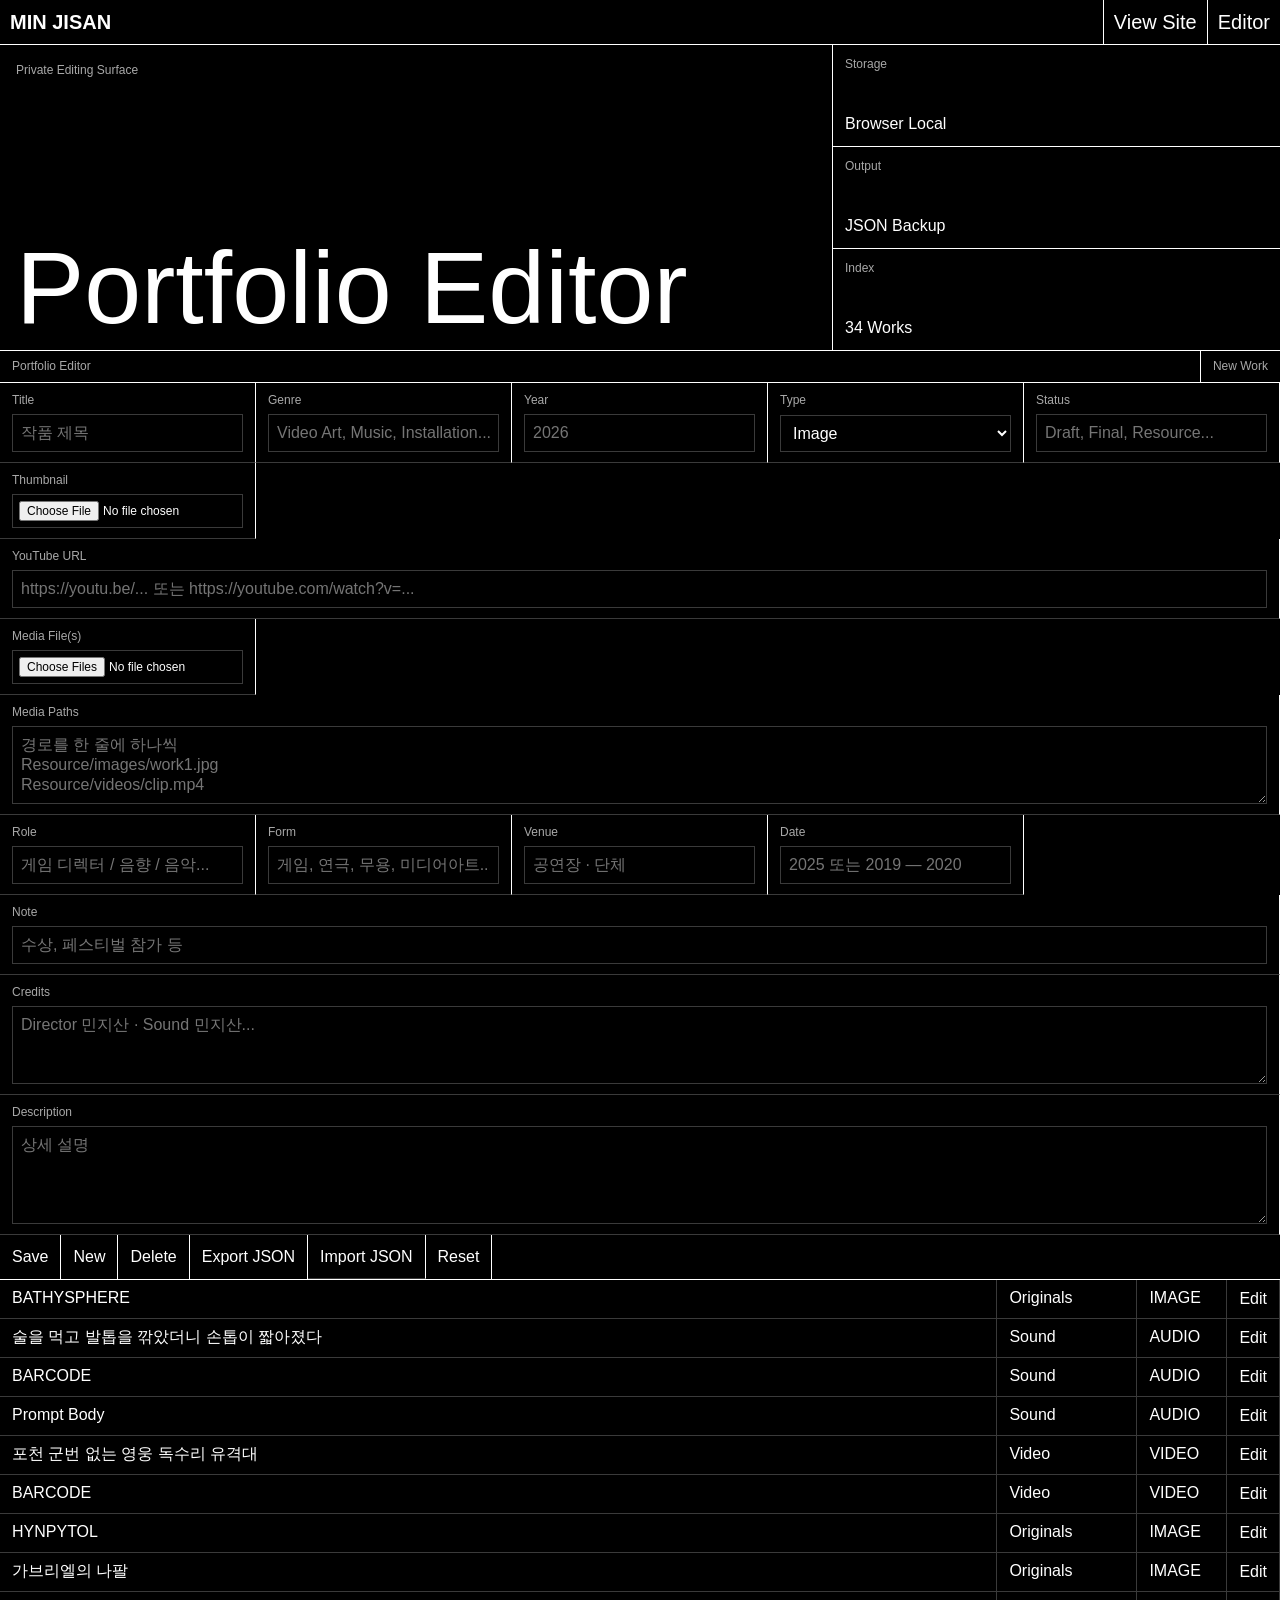
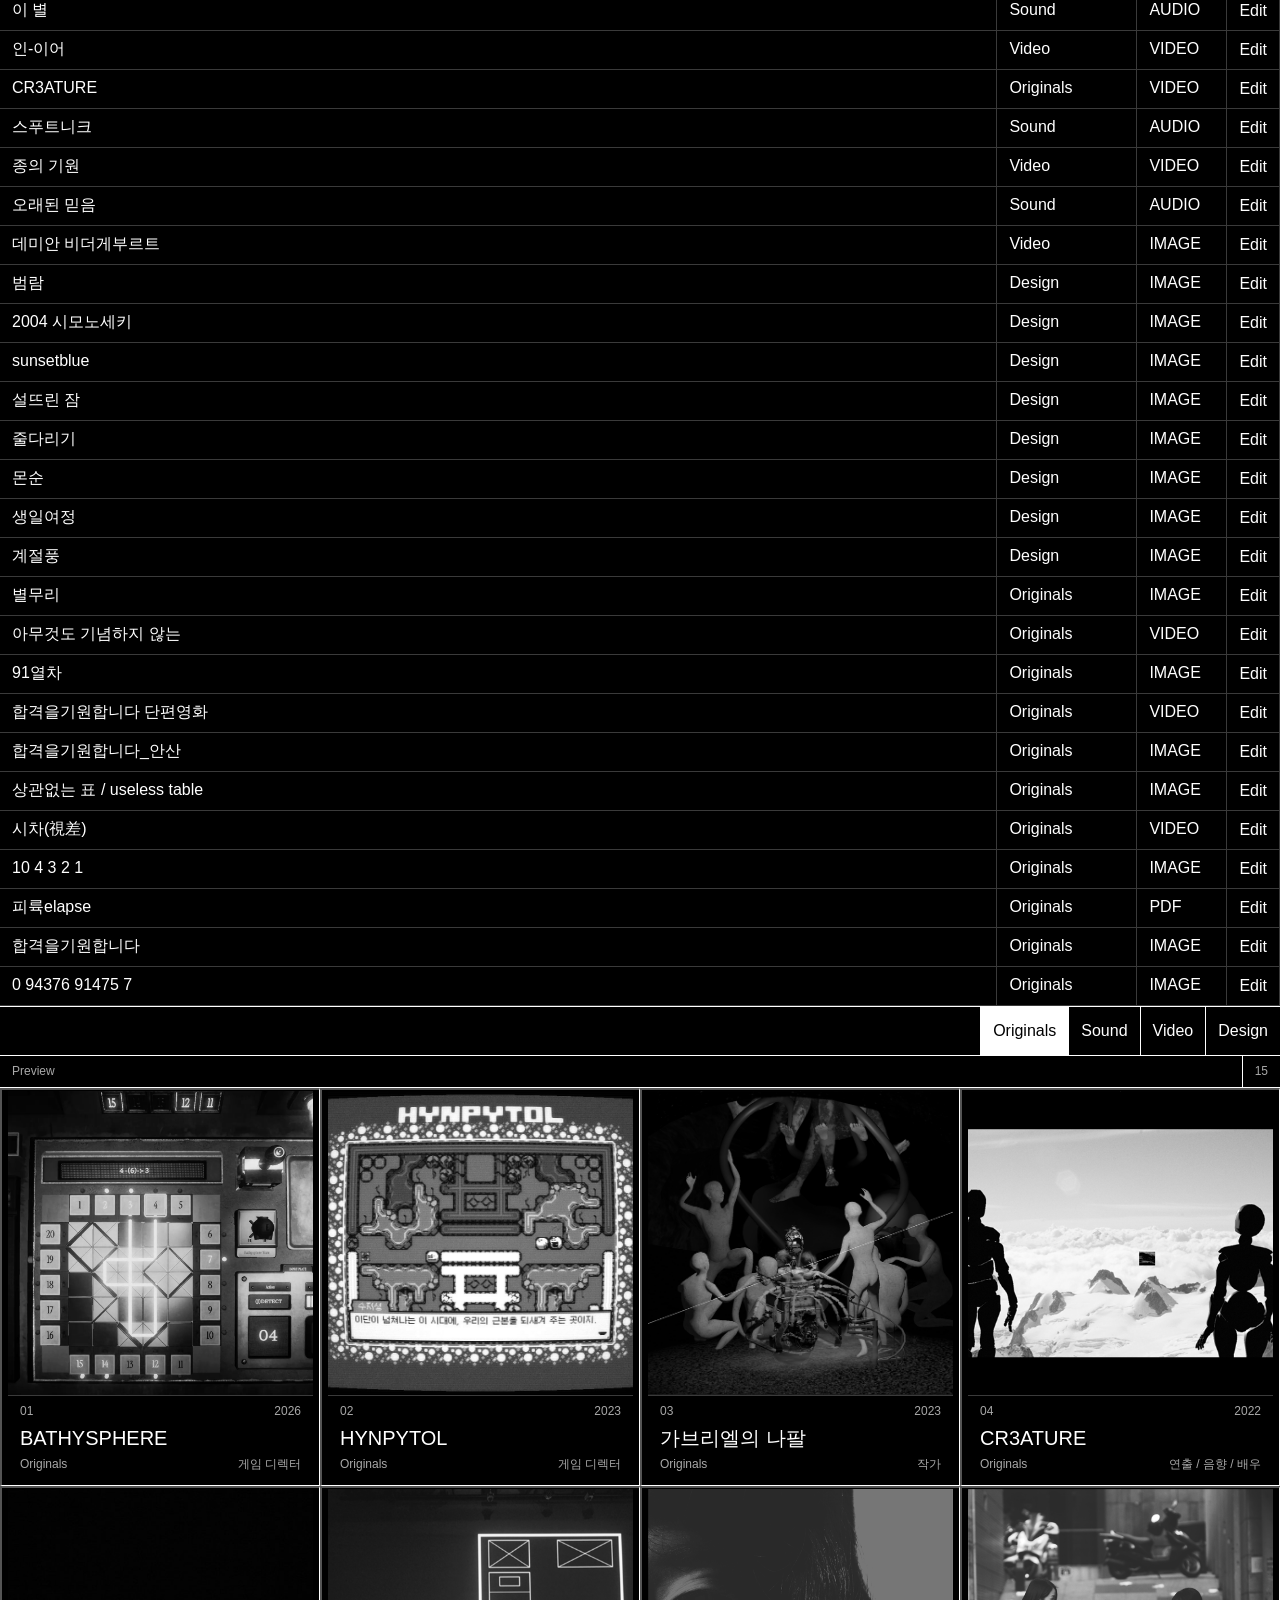
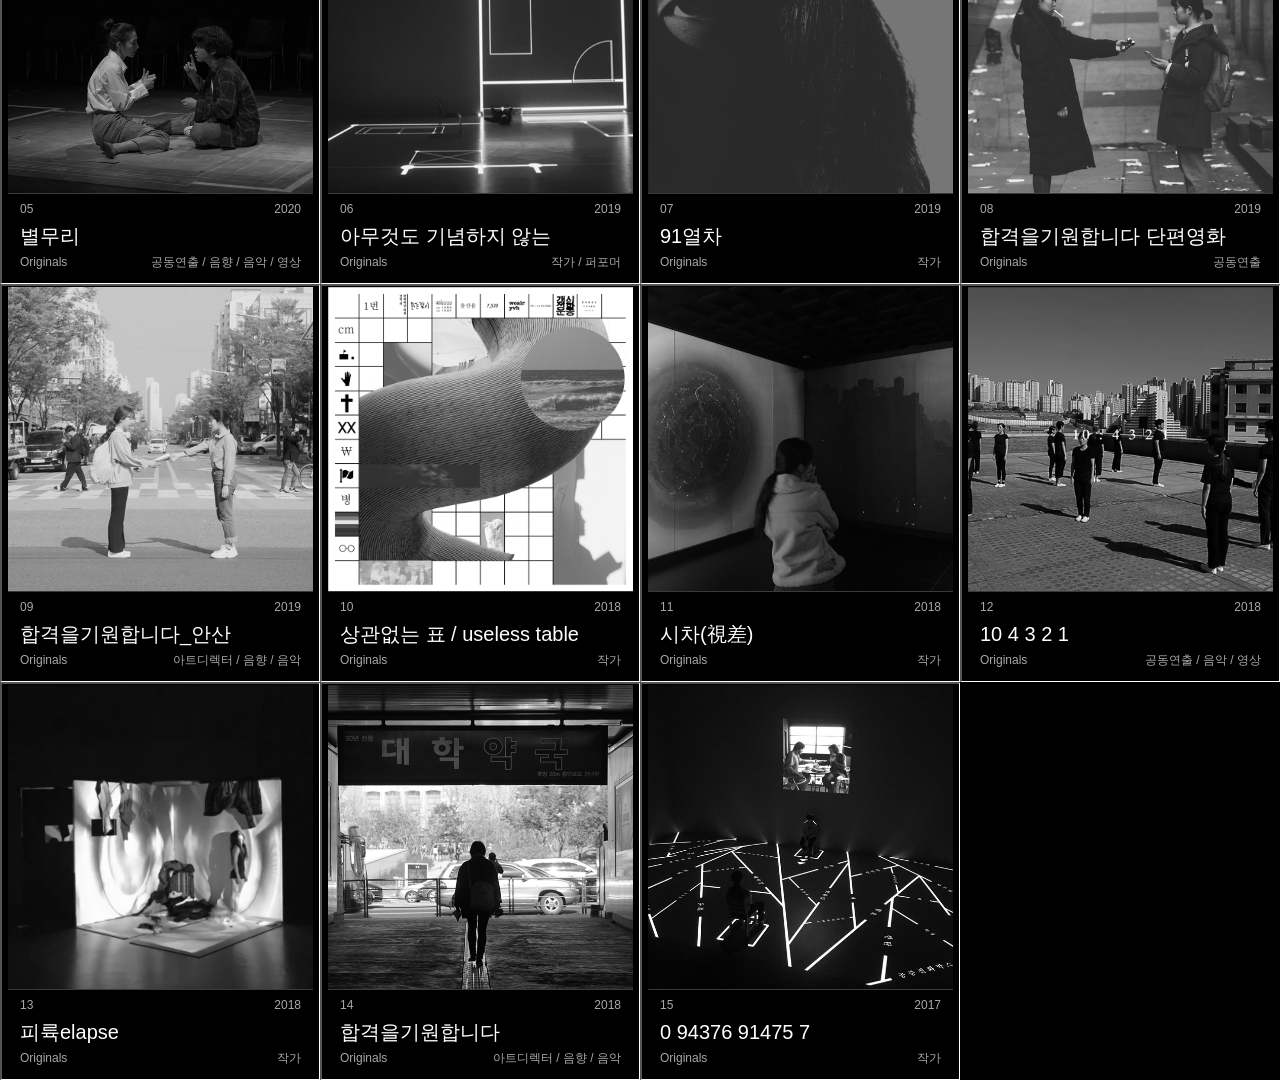
==== editor.html @ d00e775a "Initial commit" ====
<!doctype html>
<html lang="ko">
  <head>
    <meta charset="UTF-8" />
    <meta name="viewport" content="width=device-width, initial-scale=1.0" />
    <meta name="robots" content="noindex, nofollow" />
    <title>Min Jisan Portfolio Editor</title>
    <link rel="stylesheet" href="styles.css" />
  </head>
  <body>
    <header class="site-header">
      <a class="brand" href="index.html" aria-label="Back to portfolio">MIN JISAN</a>
      <nav class="nav" aria-label="Editor navigation">
        <a href="index.html">View Site</a>
        <a href="#editor">Editor</a>
      </nav>
    </header>

    <main>
      <section class="intro editor-intro" aria-labelledby="editor-title">
        <div class="intro-copy">
          <p class="eyebrow">Private Editing Surface</p>
          <h1 id="editor-title">Portfolio Editor</h1>
        </div>
        <dl class="intro-meta">
          <div>
            <dt>Storage</dt>
            <dd>Browser Local</dd>
          </div>
          <div>
            <dt>Output</dt>
            <dd>JSON Backup</dd>
          </div>
          <div>
            <dt>Index</dt>
            <dd><span id="work-count">0</span> Works</dd>
          </div>
        </dl>
      </section>

      <section class="editor" id="editor">
        <div class="section-label">
          <span>Portfolio Editor</span>
          <span id="editor-mode">New Work</span>
        </div>
        <form class="editor-form" id="work-form">
          <input type="hidden" id="work-id" />
          <label>
            <span>Title</span>
            <input id="work-title" required placeholder="작품 제목" />
          </label>
          <label>
            <span>Genre</span>
            <input id="work-genre" required placeholder="Video Art, Music, Installation..." />
          </label>
          <label>
            <span>Year</span>
            <input id="work-year" placeholder="2026" />
          </label>
          <label>
            <span>Type</span>
            <select id="work-type">
              <option value="image">Image</option>
              <option value="video">Video</option>
              <option value="audio">Audio</option>
              <option value="pdf">PDF</option>
            </select>
          </label>
          <label>
            <span>Status</span>
            <input id="work-status" placeholder="Draft, Final, Resource..." />
          </label>
          <label>
            <span>Thumbnail</span>
            <input id="work-thumb-file" type="file" accept="image/*" />
          </label>
          <label class="wide">
            <span>YouTube URL</span>
            <input id="work-youtube" placeholder="https://youtu.be/... 또는 https://youtube.com/watch?v=..." />
          </label>
          <label>
            <span>Media File(s)</span>
            <input id="work-src-file" type="file" accept="image/*,video/*,audio/*,.pdf,application/pdf" multiple />
          </label>
          <label class="wide">
            <span>Media Paths</span>
            <textarea id="work-media-paths" rows="3" placeholder="경로를 한 줄에 하나씩&#10;Resource/images/work1.jpg&#10;Resource/videos/clip.mp4"></textarea>
          </label>
          <label>
            <span>Role</span>
            <input id="work-role" placeholder="게임 디렉터 / 음향 / 음악..." />
          </label>
          <label>
            <span>Form</span>
            <input id="work-form-field" placeholder="게임, 연극, 무용, 미디어아트..." />
          </label>
          <label>
            <span>Venue</span>
            <input id="work-venue" placeholder="공연장 · 단체" />
          </label>
          <label>
            <span>Date</span>
            <input id="work-date" placeholder="2025 또는 2019 — 2020" />
          </label>
          <label class="wide">
            <span>Note</span>
            <input id="work-note" placeholder="수상, 페스티벌 참가 등" />
          </label>
          <label class="wide">
            <span>Credits</span>
            <textarea id="work-credits" rows="3" placeholder="Director 민지산 · Sound 민지산..."></textarea>
          </label>
          <label class="wide">
            <span>Description</span>
            <textarea id="work-description" rows="4" placeholder="상세 설명"></textarea>
          </label>
          <div class="editor-actions wide">
            <button type="submit">Save</button>
            <button type="button" id="new-work">New</button>
            <button type="button" id="delete-work">Delete</button>
            <button type="button" id="export-data">Export JSON</button>
            <label class="import-button">
              Import JSON
              <input id="import-data" type="file" accept="application/json,.json" />
            </label>
            <button type="button" id="reset-data">Reset</button>
          </div>
        </form>
        <div class="editor-list" id="editor-list" aria-label="Editable works"></div>
      </section>

      <section class="controls" aria-label="Work filters">
        <div class="search-wrap">
          <span aria-hidden="true">Search</span>
          <input id="search" type="search" placeholder="title, genre, year" autocomplete="off" />
        </div>
        <div class="filter-group" id="filters" aria-label="Filter by genre"></div>
      </section>

      <section class="work-shell" id="works">
        <div class="section-label">
          <span>Preview</span>
          <span id="result-count">0</span>
        </div>
        <div class="work-grid" id="work-grid" aria-live="polite"></div>
      </section>
    </main>

    <dialog class="detail-dialog" id="detail-dialog" aria-labelledby="detail-title">
      <div class="detail-panel">
        <button class="icon-button close-button" id="close-detail" type="button" aria-label="Close detail">
          ×
        </button>
        <div class="detail-media" id="detail-media"></div>
        <aside class="detail-info">
          <p class="eyebrow" id="detail-genre"></p>
          <h2 id="detail-title"></h2>
          <dl id="detail-meta"></dl>
          <p id="detail-description"></p>
          <p class="detail-credits" id="detail-credits"></p>
          <button class="resource-link detail-edit" id="detail-edit" type="button">Edit Work</button>
        </aside>
      </div>
    </dialog>

    <script src="thumbs.js"></script>
    <script src="script.js?v=20260510-private-editor"></script>
  </body>
</html>
---- styles.css ----
﻿:root {
  --bg: #000;
  --fg: #fff;
  --muted: #a8a8a8;
  --line: #fff;
  --soft-line: #3a3a3a;
  --accent: #cdff8b;
  --font: Arial, Helvetica, sans-serif;
}

* {
  box-sizing: border-box;
}

html {
  scroll-behavior: smooth;
}

body {
  margin: 0;
  background: var(--bg);
  color: var(--fg);
  font-family: var(--font);
  font-size: 16px;
  line-height: 1.25;
}

a {
  color: inherit;
  text-decoration: none;
}

button,
input,
select,
textarea {
  font: inherit;
}

.site-header {
  position: sticky;
  top: 0;
  z-index: 10;
  display: grid;
  grid-template-columns: minmax(160px, 1fr) auto;
  border-bottom: 1px solid var(--line);
  background: var(--bg);
}

.brand,
.nav a,
.nav button {
  display: flex;
  min-height: 44px;
  align-items: center;
  border-right: 1px solid var(--line);
  padding: 5px 10px;
  font-size: 20px;
}

.brand {
  font-weight: 700;
}

.nav {
  display: flex;
}

.nav button {
  border-top: 0;
  border-bottom: 0;
  border-left: 0;
  background: transparent;
  color: var(--fg);
  cursor: pointer;
}

.nav a:last-child,
.nav button:last-child {
  border-right: 0;
}

.nav a:hover,
.nav a:focus-visible,
.nav button:hover,
.nav button:focus-visible,
.filter-button[aria-pressed='true'] {
  background: var(--fg);
  color: var(--bg);
}

main {
  min-height: 100vh;
}

.intro {
  display: grid;
  grid-template-columns: minmax(0, 1.3fr) minmax(260px, 0.7fr);
  min-height: 34vh;
  border-bottom: 1px solid var(--line);
}

.intro-copy {
  display: flex;
  min-height: 260px;
  flex-direction: column;
  justify-content: space-between;
  padding: 16px;
}

.eyebrow {
  margin: 0;
  color: var(--muted);
  font-size: 12px;
  line-height: 1.5;
}

h1,
h2,
p {
  margin: 0;
}

h1 {
  max-width: 980px;
  font-size: clamp(42px, 8vw, 112px);
  font-weight: 400;
  line-height: 0.9;
}

.intro-meta {
  display: grid;
  margin: 0;
  border-left: 1px solid var(--line);
}

.intro-meta div {
  display: grid;
  align-content: space-between;
  border-bottom: 1px solid var(--line);
  padding: 12px;
}

.intro-meta div:last-child {
  border-bottom: 0;
}

dt {
  color: var(--muted);
  font-size: 12px;
}

dd {
  margin: 0;
}

.controls {
  display: flex;
  justify-content: flex-end;
  border-bottom: 1px solid var(--line);
}

.search-wrap {
  display: none;
  grid-template-columns: 76px 1fr;
  align-items: center;
  min-height: 48px;
  border-right: 1px solid var(--line);
}

.search-wrap span {
  padding: 0 12px;
  color: var(--muted);
  font-size: 12px;
}

.search-wrap input {
  width: 100%;
  min-width: 0;
  border: 0;
  border-left: 1px solid var(--soft-line);
  background: transparent;
  color: var(--fg);
  outline: 0;
  padding: 13px 12px;
}

.search-wrap input::placeholder {
  color: #6d6d6d;
}

.filter-group {
  display: flex;
  min-width: 0;
  overflow-x: auto;
}

.filter-button,
.icon-button {
  flex: 0 0 auto;
  border: 0;
  border-left: 1px solid var(--line);
  background: transparent;
  color: var(--fg);
  cursor: pointer;
}

.filter-button {
  min-height: 48px;
  padding: 0 12px;
}

.editor[hidden] {
  display: none;
}

.editor {
  scroll-margin-top: 44px;
  border-bottom: 1px solid var(--line);
}

.editor-form {
  display: grid;
  grid-template-columns: repeat(5, minmax(0, 1fr));
  border-bottom: 1px solid var(--line);
}

.editor-form label {
  display: grid;
  gap: 6px;
  min-width: 0;
  border-right: 1px solid var(--line);
  border-bottom: 1px solid var(--soft-line);
  padding: 10px 12px;
}

.editor-form label span {
  color: var(--muted);
  font-size: 12px;
}

.editor-form input,
.editor-form select,
.editor-form textarea {
  width: 100%;
  min-width: 0;
  border: 1px solid var(--soft-line);
  border-radius: 0;
  background: var(--bg);
  color: var(--fg);
  outline: 0;
  padding: 8px;
}

.editor-form input:focus,
.editor-form select:focus,
.editor-form textarea:focus {
  border-color: var(--line);
}

.editor-form input[type='file'] {
  padding: 6px;
  font-size: 12px;
}

.wide {
  grid-column: span 5;
}

.editor-actions {
  display: flex;
  flex-wrap: wrap;
  gap: 0;
  padding: 0;
}

.editor-actions button,
.import-button {
  min-height: 44px;
  border: 0;
  border-right: 1px solid var(--line);
  background: transparent;
  color: var(--fg);
  cursor: pointer;
  padding: 0 12px;
}

.editor-actions button:hover,
.editor-actions button:focus-visible,
.import-button:hover,
.import-button:focus-within {
  background: var(--fg);
  color: var(--bg);
}

.import-button {
  display: inline-flex;
  align-items: center;
}

.import-button input {
  position: absolute;
  width: 1px;
  height: 1px;
  opacity: 0;
  pointer-events: none;
}

.editor-list {
  display: grid;
}

.editor-row {
  display: grid;
  grid-template-columns: 1fr 140px 90px auto;
  border-bottom: 1px solid var(--soft-line);
}

.editor-row span,
.editor-row button {
  min-height: 38px;
  border: 0;
  border-right: 1px solid var(--soft-line);
  background: transparent;
  color: var(--fg);
  padding: 8px 12px;
  text-align: left;
}

.editor-row button {
  cursor: pointer;
}

.editor-row button:hover,
.editor-row button:focus-visible {
  background: var(--fg);
  color: var(--bg);
}

.section-label {
  display: grid;
  grid-template-columns: 1fr auto;
  border-bottom: 1px solid var(--line);
  color: var(--muted);
  font-size: 12px;
}

.section-label span {
  padding: 8px 12px;
}

.section-label span + span {
  border-left: 1px solid var(--line);
}

.work-grid {
  display: grid;
  grid-template-columns: repeat(4, minmax(0, 1fr));
}

.work-card {
  display: grid;
  grid-template-rows: auto auto;
  border-right: 1px solid var(--line);
  border-bottom: 1px solid var(--line);
  background: var(--bg);
  color: var(--fg);
  cursor: pointer;
  text-align: left;
}

.work-card:hover .thumb img,
.work-card:focus-visible .thumb img {
  filter: grayscale(0);
  transform: scale(1.02);
}

.thumb {
  position: relative;
  aspect-ratio: 1 / 1;
  overflow: hidden;
  border-bottom: 1px solid var(--soft-line);
  background:
    linear-gradient(90deg, transparent 49.8%, var(--soft-line) 50%, transparent 50.2%),
    linear-gradient(0deg, transparent 49.8%, var(--soft-line) 50%, transparent 50.2%),
    #050505;
}

.thumb img {
  width: 100%;
  height: 100%;
  object-fit: cover;
  filter: grayscale(1);
  transition: transform 220ms ease, filter 220ms ease;
}

.media-mark {
  position: absolute;
  right: 8px;
  bottom: 8px;
  border: 1px solid var(--line);
  background: var(--bg);
  padding: 4px 7px;
  font-size: 12px;
}

.card-copy {
  display: grid;
  gap: 8px;
  padding: 8px 12px 12px;
}

.card-topline {
  display: flex;
  justify-content: space-between;
  gap: 12px;
  color: var(--muted);
  font-size: 12px;
}

.card-title {
  font-size: 20px;
  line-height: 1.1;
}

.card-bottom {
  display: flex;
  justify-content: space-between;
  align-items: baseline;
  gap: 8px;
}

.card-genre {
  color: var(--muted);
  font-size: 12px;
}

.card-role {
  color: var(--muted);
  font-size: 12px;
  text-align: right;
  flex-shrink: 0;
}

.about {
  display: grid;
  grid-template-columns: 1fr;
  border-bottom: 1px solid var(--line);
}

.about-name-row {
  display: grid;
  grid-template-columns: auto 1fr;
  border-bottom: 1px solid var(--soft-line);
}

.about-name-row span {
  padding: 16px 12px;
  border-right: 1px solid var(--soft-line);
}

.about-name-row span:last-child {
  border-right: 0;
}

.about-name {
  font-size: 22px;
  letter-spacing: 0.02em;
}

.about-bio {
  color: #dedede;
  font-size: 14px;
  line-height: 1.6;
  align-self: center;
}

.about-blocks {
  display: grid;
  grid-template-columns: 1fr 1fr;
  border-top: 1px solid var(--soft-line);
}

.about-block {
  border-right: 1px solid var(--soft-line);
}

.about-block:last-child {
  border-right: 0;
}

.about-row {
  display: grid;
  grid-template-columns: 140px 1fr;
  border-bottom: 1px solid var(--soft-line);
  font-size: 14px;
  line-height: 1.4;
}

.about-row:last-child {
  border-bottom: 0;
}

.about-row span {
  padding: 9px 12px;
  border-right: 1px solid var(--soft-line);
}

.about-row span:last-child {
  border-right: 0;
}

.about-year {
  color: var(--muted);
  font-size: 12px;
}

.about-row em {
  font-style: normal;
}

code {
  color: var(--accent);
  font-family: inherit;
}

.site-footer {
  display: flex;
  justify-content: space-between;
  padding: 12px 12px;
  border-top: 1px solid var(--soft-line);
  color: var(--muted);
  font-size: 12px;
}

.detail-dialog {
  width: min(1180px, calc(100vw - 24px));
  max-width: none;
  height: min(760px, calc(100vh - 24px));
  max-height: none;
  border: 1px solid var(--line);
  background: var(--bg);
  color: var(--fg);
  padding: 0;
}

.detail-dialog::backdrop {
  background: rgba(0, 0, 0, 0.78);
}

.detail-panel {
  position: relative;
  display: grid;
  grid-template-columns: minmax(0, 1fr) 340px;
  height: 100%;
}

.close-button {
  position: absolute;
  top: 0;
  right: 0;
  z-index: 2;
  width: 44px;
  height: 44px;
  border-bottom: 1px solid var(--line);
  font-size: 24px;
}

.detail-media {
  display: grid;
  min-height: 0;
  place-items: center;
  border-right: 1px solid var(--line);
  background: #050505;
}

.detail-media img,
.detail-media video,
.detail-media iframe {
  width: 100%;
  height: 100%;
  border: 0;
  object-fit: contain;
}

.audio-stage {
  display: grid;
  width: min(560px, calc(100% - 32px));
  gap: 24px;
}


.audio-stage audio {
  width: 100%;
}

.empty-media {
  max-width: 420px;
  padding: 16px;
  color: var(--muted);
  font-size: 14px;
  text-align: center;
}

.yt-thumb {
  position: relative;
  display: block;
  width: 100%;
  height: 100%;
}

.yt-thumb img {
  width: 100%;
  height: 100%;
  object-fit: contain;
}

.yt-play {
  position: absolute;
  top: 50%;
  left: 50%;
  transform: translate(-50%, -50%);
  font-size: 52px;
  color: #fff;
  text-shadow: 0 2px 12px rgba(0, 0, 0, 0.7);
  pointer-events: none;
  opacity: 0.85;
  transition: opacity 0.15s;
}

.yt-thumb:hover .yt-play {
  opacity: 1;
}

.media-carousel {
  display: flex;
  flex-direction: column;
  width: 100%;
  height: 100%;
}

.carousel-stage {
  flex: 1;
  min-height: 0;
  display: grid;
  place-items: center;
}

.carousel-stage > img,
.carousel-stage > video,
.carousel-stage > iframe {
  width: 100%;
  height: 100%;
  border: 0;
  object-fit: contain;
}

.carousel-stage > .audio-stage {
  width: min(560px, calc(100% - 32px));
}

.carousel-nav {
  display: flex;
  align-items: center;
  justify-content: center;
  gap: 20px;
  padding: 10px;
  border-top: 1px solid var(--soft-line);
  flex-shrink: 0;
}

.carousel-btn {
  background: none;
  border: 1px solid var(--soft-line);
  color: var(--fg);
  cursor: pointer;
  padding: 2px 14px;
  font-size: 22px;
  line-height: 1.4;
}

.carousel-btn:hover {
  border-color: var(--fg);
}

.carousel-counter {
  min-width: 48px;
  font-size: 12px;
  color: var(--muted);
  text-align: center;
}

.detail-info {
  display: flex;
  flex-direction: column;
  gap: 18px;
  padding: 48px 16px 16px;
  overflow-y: auto;
}

.detail-credits {
  margin-top: auto;
  padding-top: 14px;
  border-top: 1px solid var(--soft-line);
  color: var(--muted);
  font-size: 12px;
}

.detail-info h2 {
  font-size: 28px;
  font-weight: 400;
  line-height: 1.05;
}

.detail-info dl {
  display: grid;
  grid-template-columns: 88px 1fr;
  margin: 0;
  border-top: 1px solid var(--soft-line);
}

.detail-info dt,
.detail-info dd {
  border-bottom: 1px solid var(--soft-line);
  padding: 8px 0;
}

.detail-info p {
  color: #dedede;
}

.resource-link {
  display: inline-flex;
  width: fit-content;
  border: 1px solid var(--line);
  padding: 8px 10px;
}

.detail-edit {
  background: transparent;
  color: var(--fg);
  cursor: pointer;
}

.resource-link:hover,
.resource-link:focus-visible,
.icon-button:hover,
.icon-button:focus-visible {
  background: var(--fg);
  color: var(--bg);
}

@media (max-width: 980px) {
  .work-grid {
    grid-template-columns: repeat(2, minmax(0, 1fr));
  }

  .detail-panel {
    grid-template-columns: 1fr;
    grid-template-rows: minmax(280px, 1fr) auto;
    overflow: auto;
  }

  .detail-media {
    border-right: 0;
    border-bottom: 1px solid var(--line);
  }
}

@media (max-width: 720px) {
  .site-header,
  .intro,
  .controls {
    grid-template-columns: 1fr;
  }

  .nav {
    border-top: 1px solid var(--line);
  }

  .nav a,
  .nav button {
    flex: 1;
    justify-content: center;
    font-size: 16px;
  }

  .intro-meta,
  .search-wrap {
    border-left: 0;
    border-right: 0;
  }

  .intro-copy {
    min-height: 300px;
  }

  .filter-button:first-child {
    border-left: 0;
  }

  .work-grid {
    grid-template-columns: 1fr;
  }

  .editor-form {
    grid-template-columns: 1fr;
  }

  .wide {
    grid-column: span 1;
  }

  .editor-row {
    grid-template-columns: 1fr;
  }
}

/* ── Career ─────────────────────────────────────────── */

.career {
  border-bottom: 1px solid var(--line);
}

.career-block {
  border-bottom: 1px solid var(--soft-line);
}

.career-block:last-child {
  border-bottom: 0;
}

.career-block-header {
  display: flex;
  align-items: center;
  padding: 8px 12px;
  border-bottom: 1px solid var(--soft-line);
  color: var(--muted);
  font-size: 12px;
  letter-spacing: 0.04em;
}

.career-table {
  display: grid;
}

.career-row {
  display: grid;
  grid-template-columns: 44px 1fr 100px 160px 1fr;
  border-bottom: 1px solid var(--soft-line);
  font-size: 14px;
  line-height: 1.4;
}

.career-row:last-child {
  border-bottom: 0;
}

.career-row span {
  padding: 9px 12px;
  border-right: 1px solid var(--soft-line);
}

.career-row span:last-child {
  border-right: 0;
}

.cy {
  color: var(--muted);
  font-size: 12px;
}

.ct em {
  font-style: normal;
}

.cm {
  color: var(--muted);
  font-size: 12px;
}

.cr {
  color: var(--muted);
  font-size: 12px;
}

.cv {
  color: var(--muted);
  font-size: 12px;
}

@media (max-width: 720px) {
  .career-row {
    grid-template-columns: 36px 1fr;
    grid-template-rows: auto auto;
  }

  .cy {
    grid-row: 1;
    grid-column: 1;
    padding-bottom: 0;
  }

  .ct {
    grid-row: 1;
    grid-column: 2;
    border-right: 0;
  }

  .cm {
    display: none;
  }

  .cr {
    grid-row: 2;
    grid-column: 1 / -1;
    border-right: 0;
    padding-top: 2px;
    padding-bottom: 8px;
  }

  .cv {
    display: none;
  }
}

@media (max-width: 720px) {
  .about-blocks {
    grid-template-columns: 1fr;
  }

  .about-block {
    border-right: 0;
    border-bottom: 1px solid var(--soft-line);
  }

  .about-block:last-child {
    border-bottom: 0;
  }

  .about-row {
    grid-template-columns: 110px 1fr;
  }
}
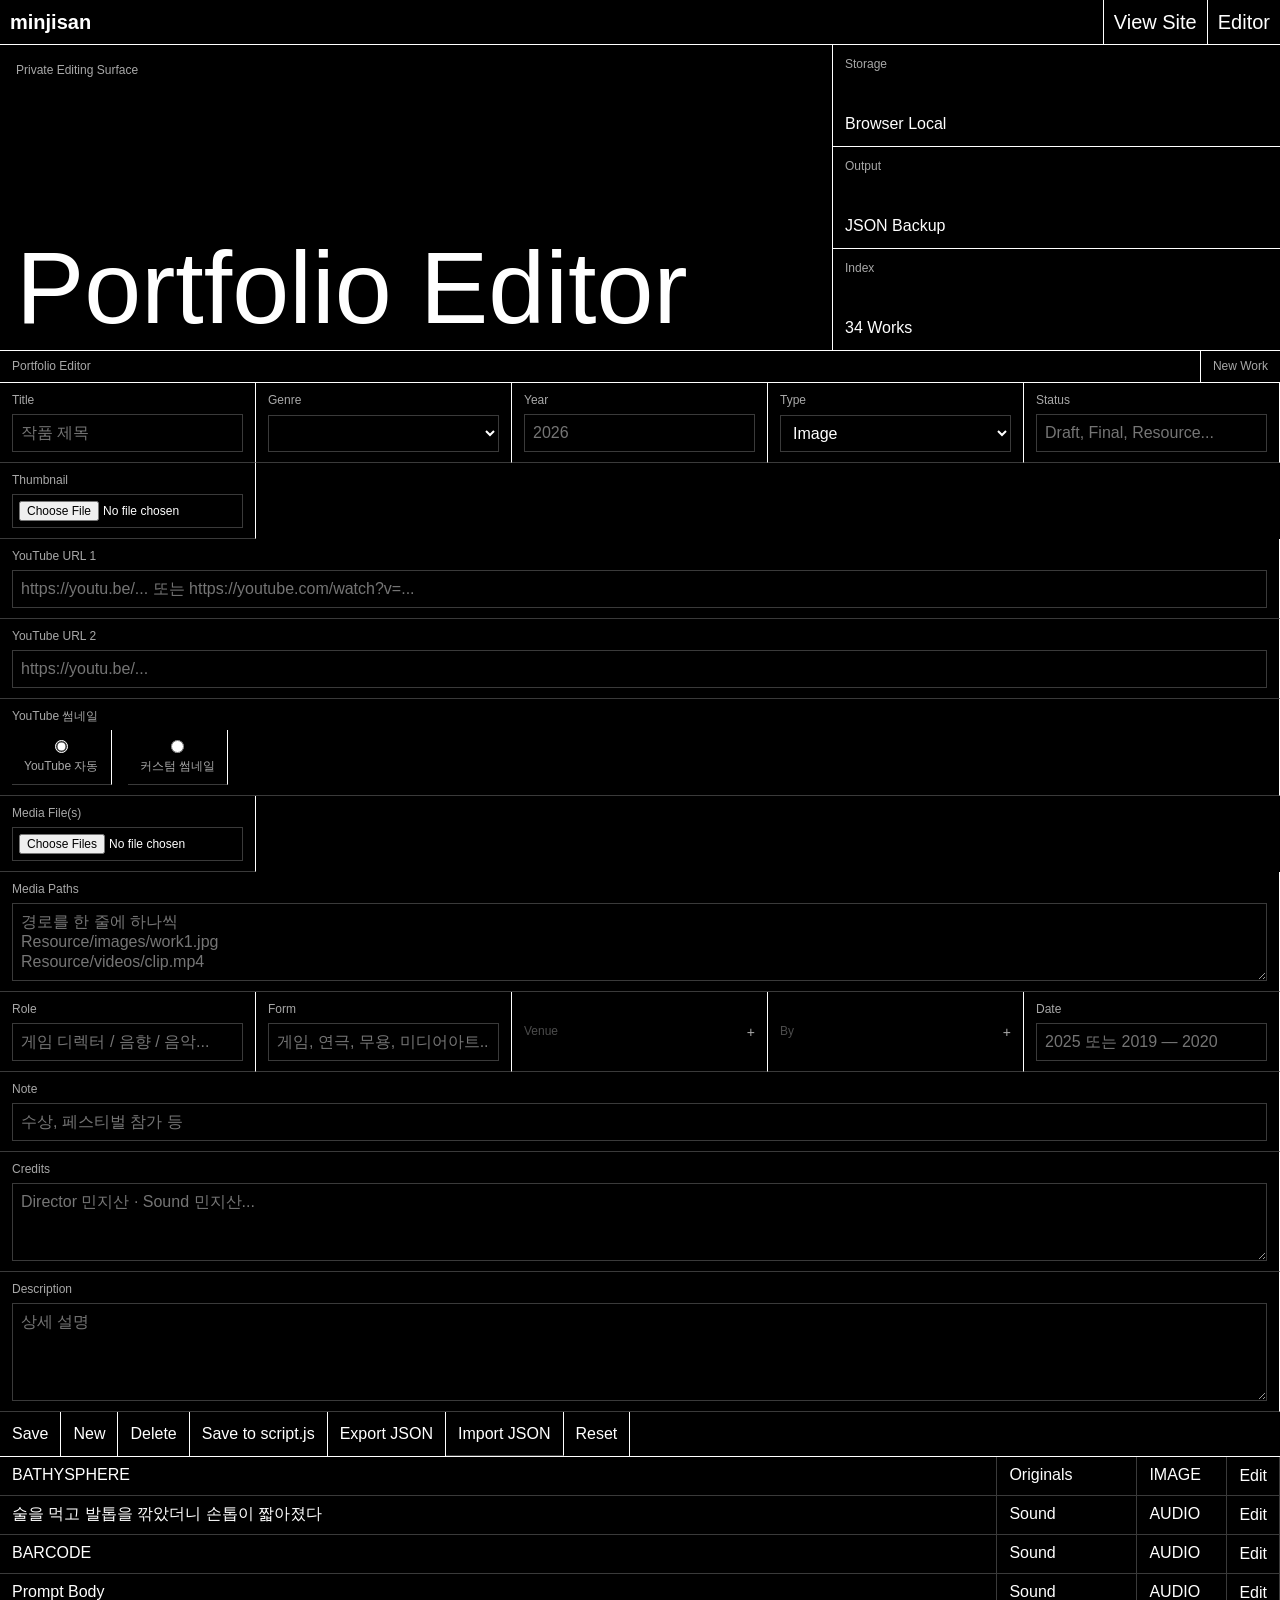
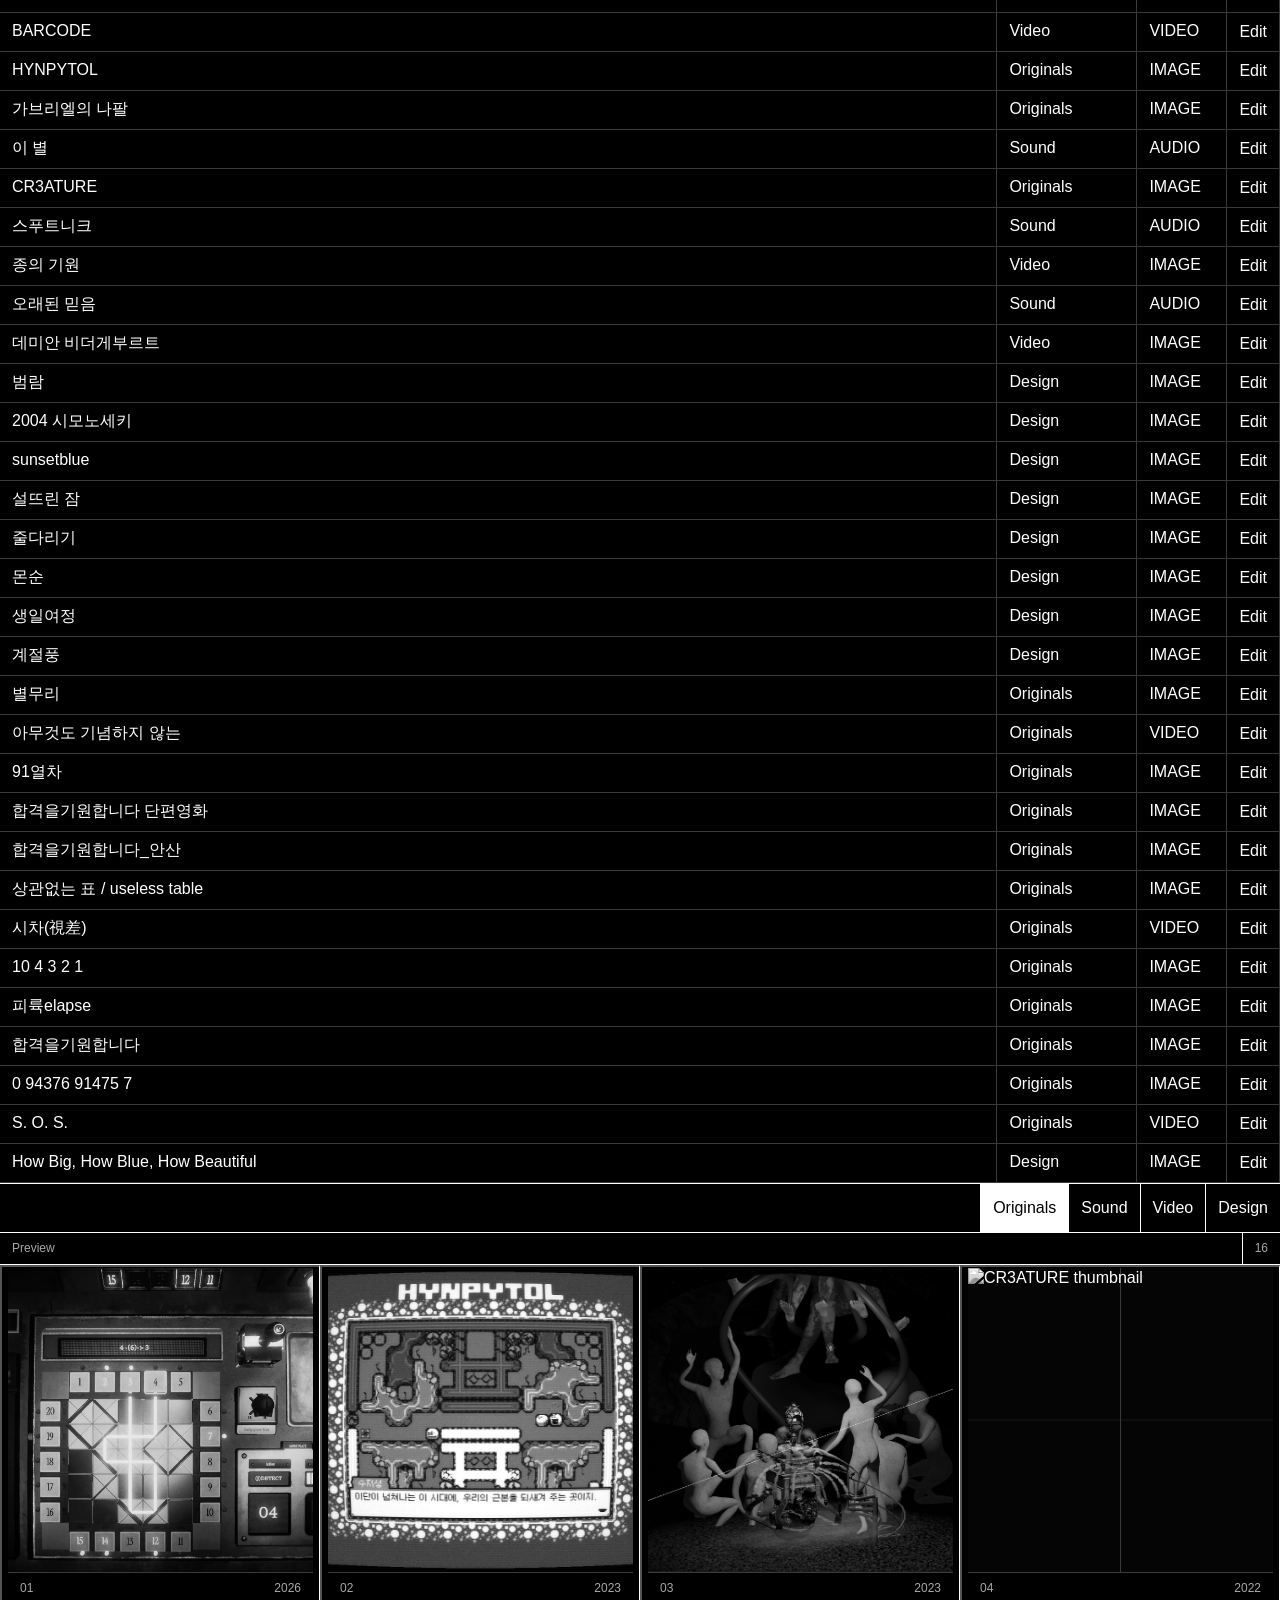
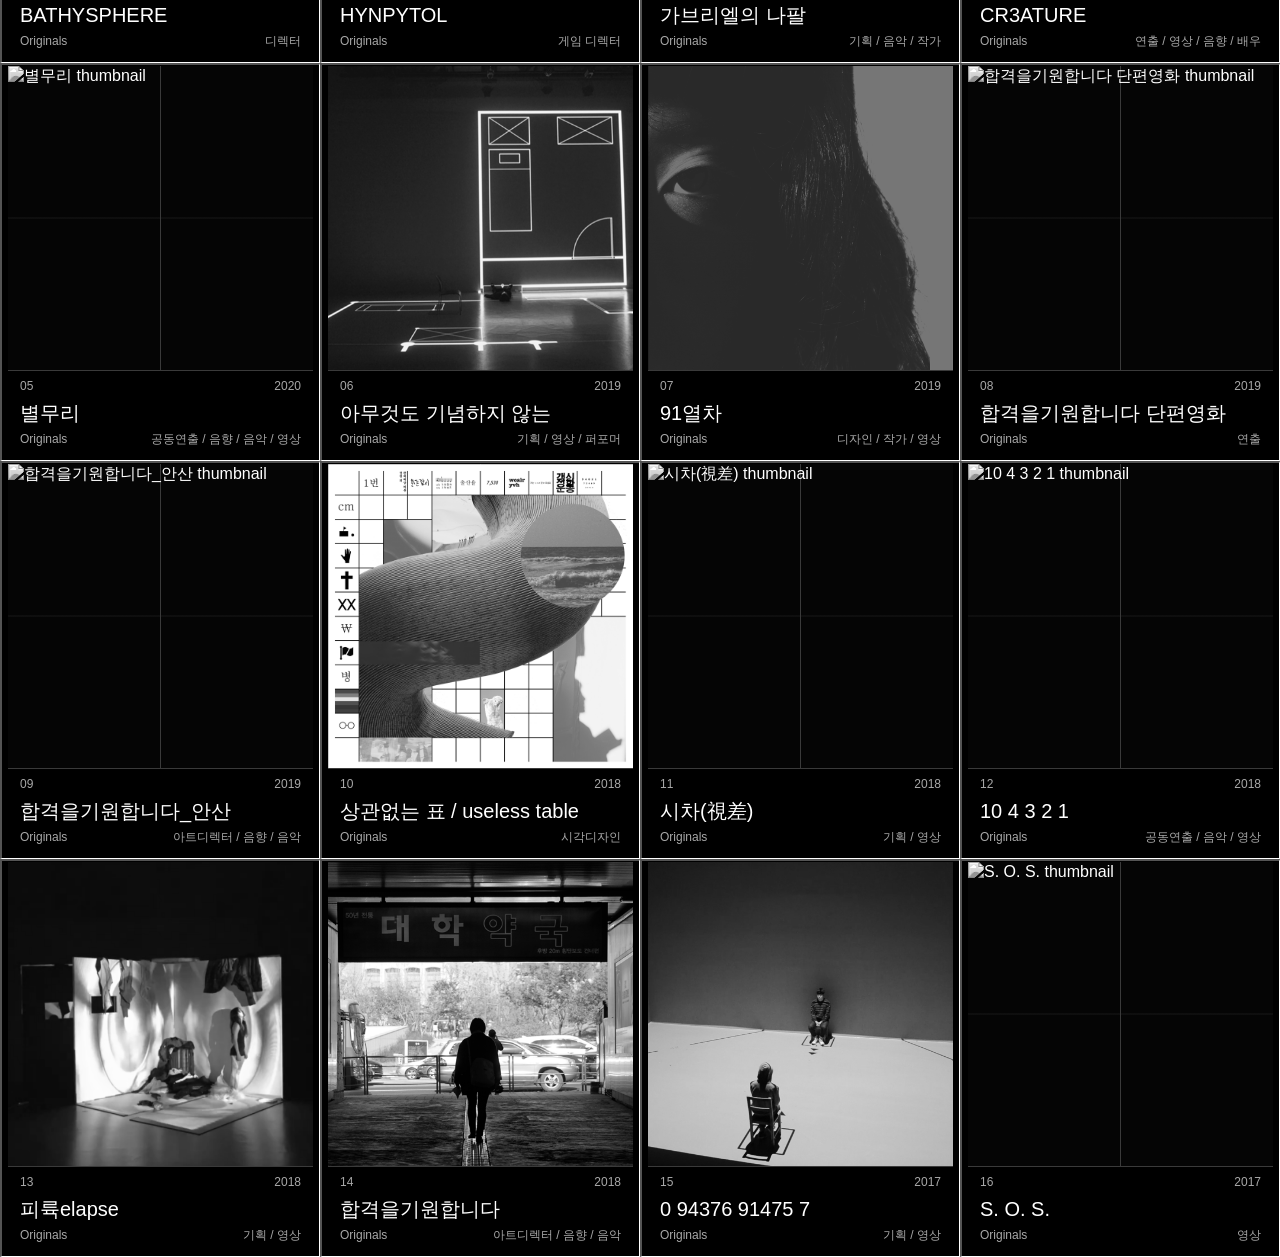
==== commit bf1255c5: "[Add]" ====
--- a/editor.html
+++ b/editor.html
@@ -4,12 +4,12 @@
     <meta charset="UTF-8" />
     <meta name="viewport" content="width=device-width, initial-scale=1.0" />
     <meta name="robots" content="noindex, nofollow" />
-    <title>Min Jisan Portfolio Editor</title>
+    <title>minjisan — editor</title>
     <link rel="stylesheet" href="styles.css" />
   </head>
   <body>
     <header class="site-header">
-      <a class="brand" href="index.html" aria-label="Back to portfolio">MIN JISAN</a>
+      <a class="brand" href="index.html" aria-label="Back to portfolio">minjisan</a>
       <nav class="nav" aria-label="Editor navigation">
         <a href="index.html">View Site</a>
         <a href="#editor">Editor</a>
@@ -51,7 +51,12 @@
           </label>
           <label>
             <span>Genre</span>
-            <input id="work-genre" required placeholder="Video Art, Music, Installation..." />
+            <select id="work-genre" required>
+              <option value="Originals">Originals</option>
+              <option value="Video">Video</option>
+              <option value="Sound">Sound</option>
+              <option value="Design">Design</option>
+            </select>
           </label>
           <label>
             <span>Year</span>
@@ -75,8 +80,19 @@
             <input id="work-thumb-file" type="file" accept="image/*" />
           </label>
           <label class="wide">
-            <span>YouTube URL</span>
+            <span>YouTube URL 1</span>
             <input id="work-youtube" placeholder="https://youtu.be/... 또는 https://youtube.com/watch?v=..." />
+          </label>
+          <label class="wide">
+            <span>YouTube URL 2</span>
+            <input id="work-youtube2" placeholder="https://youtu.be/..." />
+          </label>
+          <label class="wide yt-thumb-mode-label" id="yt-thumb-mode-label">
+            <span>YouTube 썸네일</span>
+            <div class="radio-group">
+              <label class="radio-option"><input type="radio" name="yt-thumb-mode" id="yt-thumb-auto" value="auto" checked /><span>YouTube 자동</span></label>
+              <label class="radio-option"><input type="radio" name="yt-thumb-mode" id="yt-thumb-custom" value="custom" /><span>커스텀 썸네일</span></label>
+            </div>
           </label>
           <label>
             <span>Media File(s)</span>
@@ -94,9 +110,13 @@
             <span>Form</span>
             <input id="work-form-field" placeholder="게임, 연극, 무용, 미디어아트..." />
           </label>
-          <label>
-            <span>Venue</span>
+          <label data-toggleable>
+            <span class="field-label-row"><span>Venue</span><button type="button" class="field-toggle">−</button></span>
             <input id="work-venue" placeholder="공연장 · 단체" />
+          </label>
+          <label data-toggleable>
+            <span class="field-label-row"><span>By</span><button type="button" class="field-toggle">−</button></span>
+            <input id="work-by" placeholder="아티스트 · 클라이언트" />
           </label>
           <label>
             <span>Date</span>
@@ -118,6 +138,7 @@
             <button type="submit">Save</button>
             <button type="button" id="new-work">New</button>
             <button type="button" id="delete-work">Delete</button>
+            <button type="button" id="save-to-script">Save to script.js</button>
             <button type="button" id="export-data">Export JSON</button>
             <label class="import-button">
               Import JSON
@@ -164,6 +185,6 @@
     </dialog>
 
     <script src="thumbs.js"></script>
-    <script src="script.js?v=20260510-private-editor"></script>
+    <script src="script.js?v=20260623-yt2"></script>
   </body>
 </html>
--- a/styles.css
+++ b/styles.css
@@ -239,6 +239,34 @@
   font-size: 12px;
 }
 
+.field-label-row {
+  display: flex;
+  justify-content: space-between;
+  align-items: center;
+}
+
+.editor-form .field-toggle {
+  background: none;
+  border: none;
+  color: var(--muted);
+  cursor: pointer;
+  padding: 0;
+  font-size: 14px;
+  line-height: 1;
+}
+
+.editor-form .field-toggle:hover {
+  color: var(--fg);
+}
+
+label[data-toggleable].field-off .field-label-row > span:first-child {
+  opacity: 0.45;
+}
+
+label[data-toggleable].field-off input {
+  display: none;
+}
+
 .editor-form input,
 .editor-form select,
 .editor-form textarea {
@@ -265,6 +293,36 @@
 
 .wide {
   grid-column: span 5;
+}
+
+.radio-group {
+  display: flex;
+  gap: 16px;
+}
+
+.radio-option {
+  display: flex;
+  align-items: center;
+  gap: 6px;
+  cursor: pointer;
+  border: none;
+  padding: 0;
+}
+
+.radio-option input[type='radio'] {
+  width: auto;
+  border: none;
+  padding: 0;
+  margin: 0;
+  accent-color: var(--fg);
+}
+
+.yt-thumb-mode-label {
+  display: none;
+}
+
+.yt-thumb-mode-label.visible {
+  display: grid;
 }
 
 .editor-actions {
@@ -538,6 +596,7 @@
   max-width: none;
   height: min(760px, calc(100vh - 24px));
   max-height: none;
+  overflow: hidden;
   border: 1px solid var(--line);
   background: var(--bg);
   color: var(--fg);
@@ -550,8 +609,7 @@
 
 .detail-panel {
   position: relative;
-  display: grid;
-  grid-template-columns: minmax(0, 1fr) 340px;
+  display: flex;
   height: 100%;
 }
 
@@ -567,9 +625,12 @@
 }
 
 .detail-media {
-  display: grid;
-  min-height: 0;
-  place-items: center;
+  flex: 1;
+  min-width: 0;
+  display: flex;
+  align-items: center;
+  justify-content: center;
+  overflow: hidden;
   border-right: 1px solid var(--line);
   background: #050505;
 }
@@ -577,13 +638,31 @@
 .detail-media img,
 .detail-media video,
 .detail-media iframe {
+  border: 0;
+  object-fit: contain;
+}
+
+.detail-media > img {
+  max-height: 100%;
+  width: auto;
+  max-width: 100%;
+}
+
+.detail-media > video {
+  max-width: 100%;
+  max-height: 100%;
+}
+
+.detail-media > .media-carousel,
+.detail-media > .yt-thumb,
+.detail-media > iframe {
+  align-self: stretch;
   width: 100%;
   height: 100%;
-  border: 0;
-  object-fit: contain;
 }
 
 .audio-stage {
+  place-self: center;
   display: grid;
   width: min(560px, calc(100% - 32px));
   gap: 24px;
@@ -595,6 +674,7 @@
 }
 
 .empty-media {
+  place-self: center;
   max-width: 420px;
   padding: 16px;
   color: var(--muted);
@@ -604,7 +684,9 @@
 
 .yt-thumb {
   position: relative;
-  display: block;
+  display: flex;
+  align-items: center;
+  justify-content: center;
   width: 100%;
   height: 100%;
 }
@@ -644,9 +726,16 @@
   min-height: 0;
   display: grid;
   place-items: center;
-}
-
-.carousel-stage > img,
+  grid-template-rows: 100%;
+}
+
+.carousel-stage > img {
+  max-height: 100%;
+  width: auto;
+  max-width: 100%;
+  border: 0;
+}
+
 .carousel-stage > video,
 .carousel-stage > iframe {
   width: 100%;
@@ -691,11 +780,21 @@
 }
 
 .detail-info {
+  flex: 0 0 340px;
   display: flex;
   flex-direction: column;
   gap: 18px;
   padding: 48px 16px 16px;
   overflow-y: auto;
+}
+
+#detail-description {
+  white-space: pre-line;
+}
+
+.detail-credits em {
+  font-style: italic;
+  opacity: 0.55;
 }
 
 .detail-credits {
@@ -756,14 +855,18 @@
   }
 
   .detail-panel {
-    grid-template-columns: 1fr;
-    grid-template-rows: minmax(280px, 1fr) auto;
+    flex-direction: column;
     overflow: auto;
   }
 
   .detail-media {
+    flex: 0 0 280px;
     border-right: 0;
     border-bottom: 1px solid var(--line);
+  }
+
+  .detail-info {
+    flex: 0 0 auto;
   }
 }
 
@@ -866,8 +969,13 @@
 }
 
 .cy {
-  color: var(--muted);
-  font-size: 12px;
+  display: flex;
+  align-items: center;
+  justify-content: center;
+  padding: 0;
+  color: var(--muted);
+  font-size: 12px;
+  text-align: center;
 }
 
 .ct em {
@@ -891,14 +999,19 @@
 
 @media (max-width: 720px) {
   .career-row {
-    grid-template-columns: 36px 1fr;
+    grid-template-columns: 44px 1fr;
     grid-template-rows: auto auto;
   }
 
   .cy {
-    grid-row: 1;
+    grid-row: 1 / -1;
     grid-column: 1;
-    padding-bottom: 0;
+    align-self: stretch;
+    display: flex;
+    align-items: center;
+    justify-content: center;
+    padding: 0;
+    text-align: center;
   }
 
   .ct {
@@ -913,7 +1026,7 @@
 
   .cr {
     grid-row: 2;
-    grid-column: 1 / -1;
+    grid-column: 2;
     border-right: 0;
     padding-top: 2px;
     padding-bottom: 8px;
@@ -939,6 +1052,6 @@
   }
 
   .about-row {
-    grid-template-columns: 110px 1fr;
+    grid-template-columns: 90px 1fr;
   }
 }
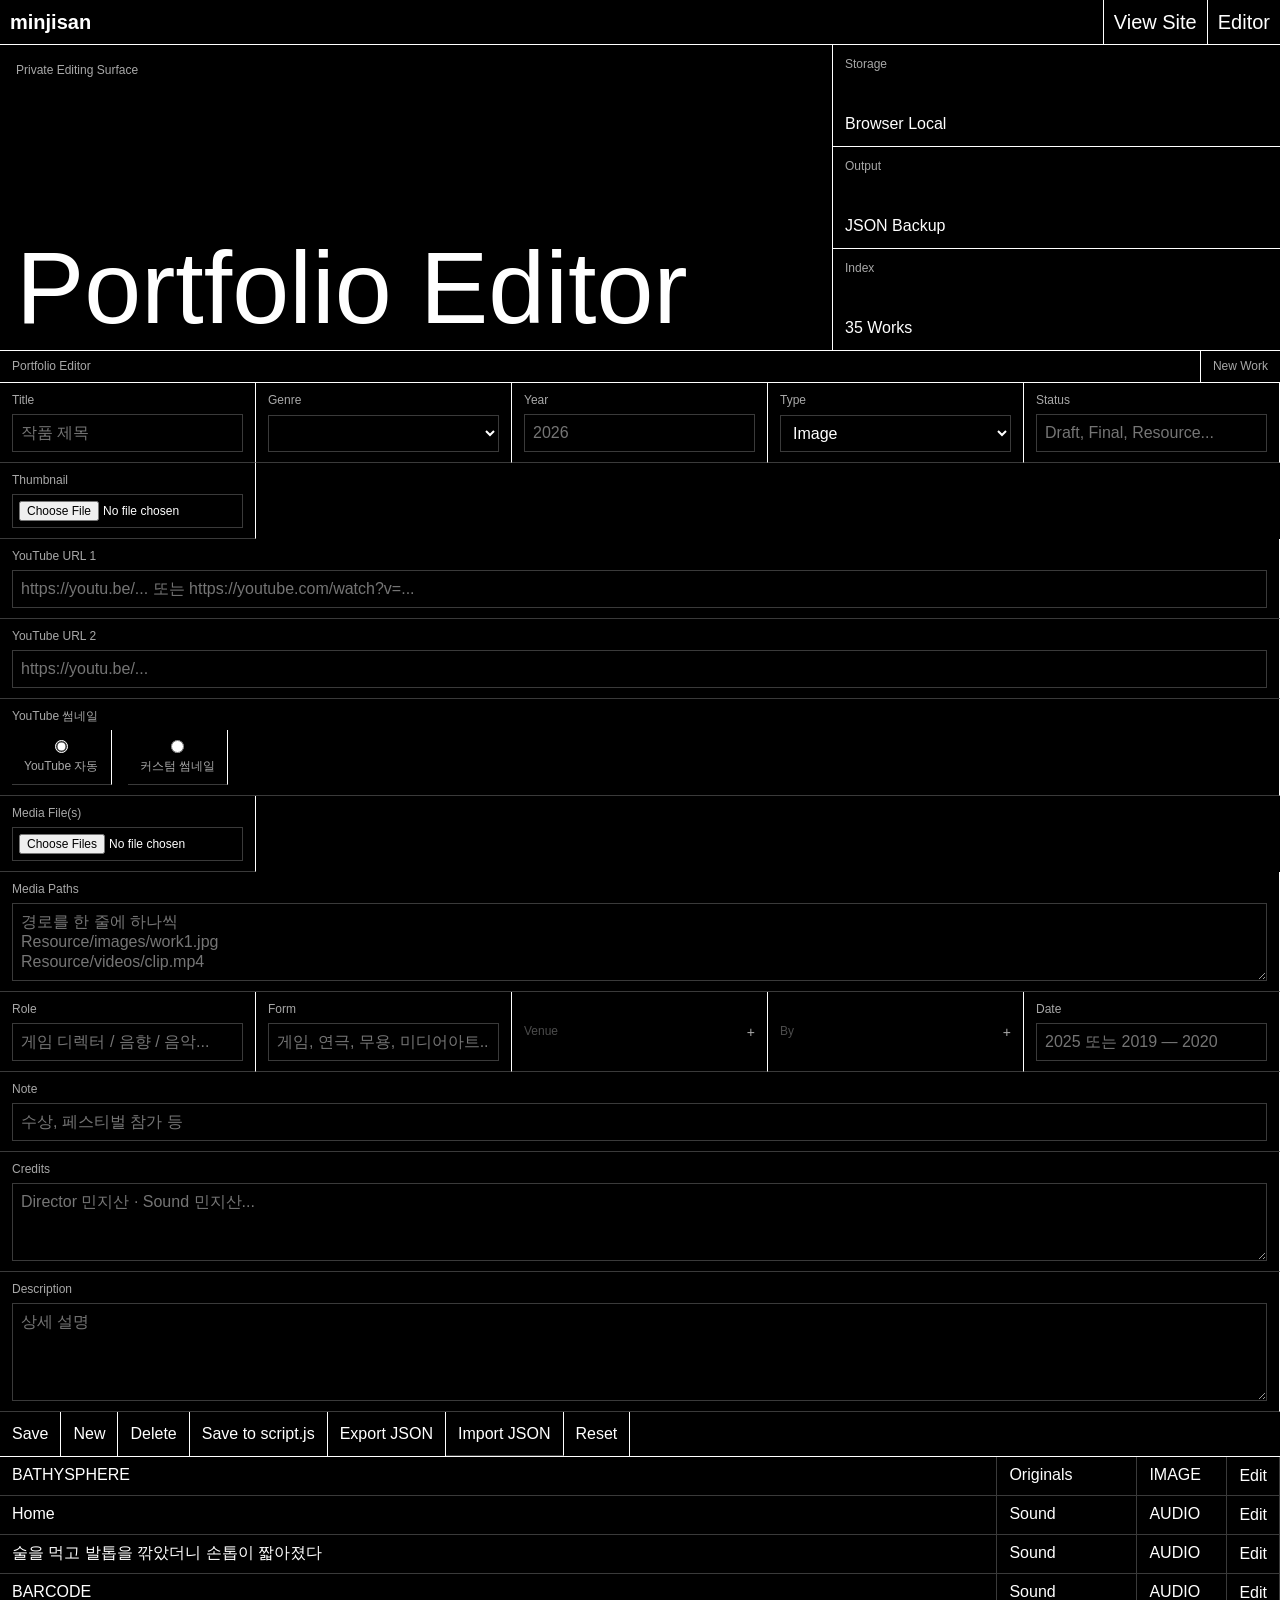
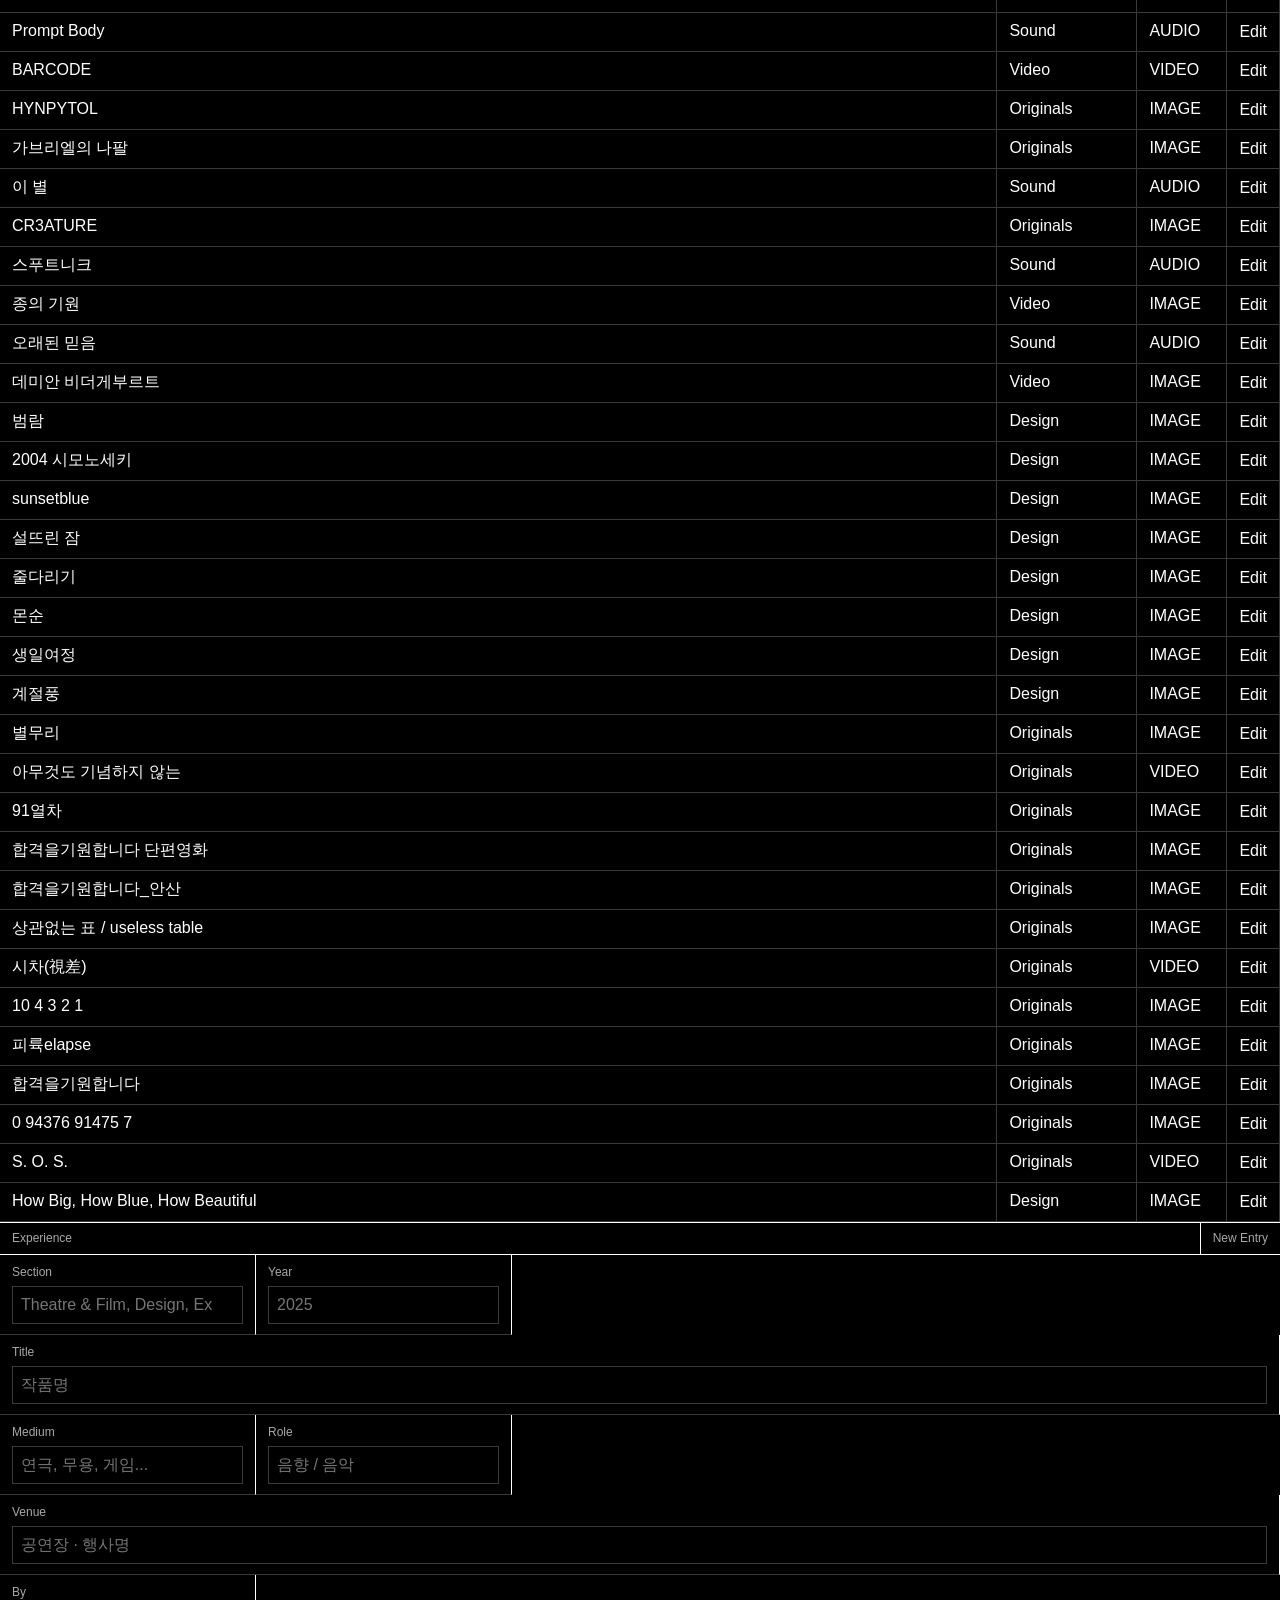
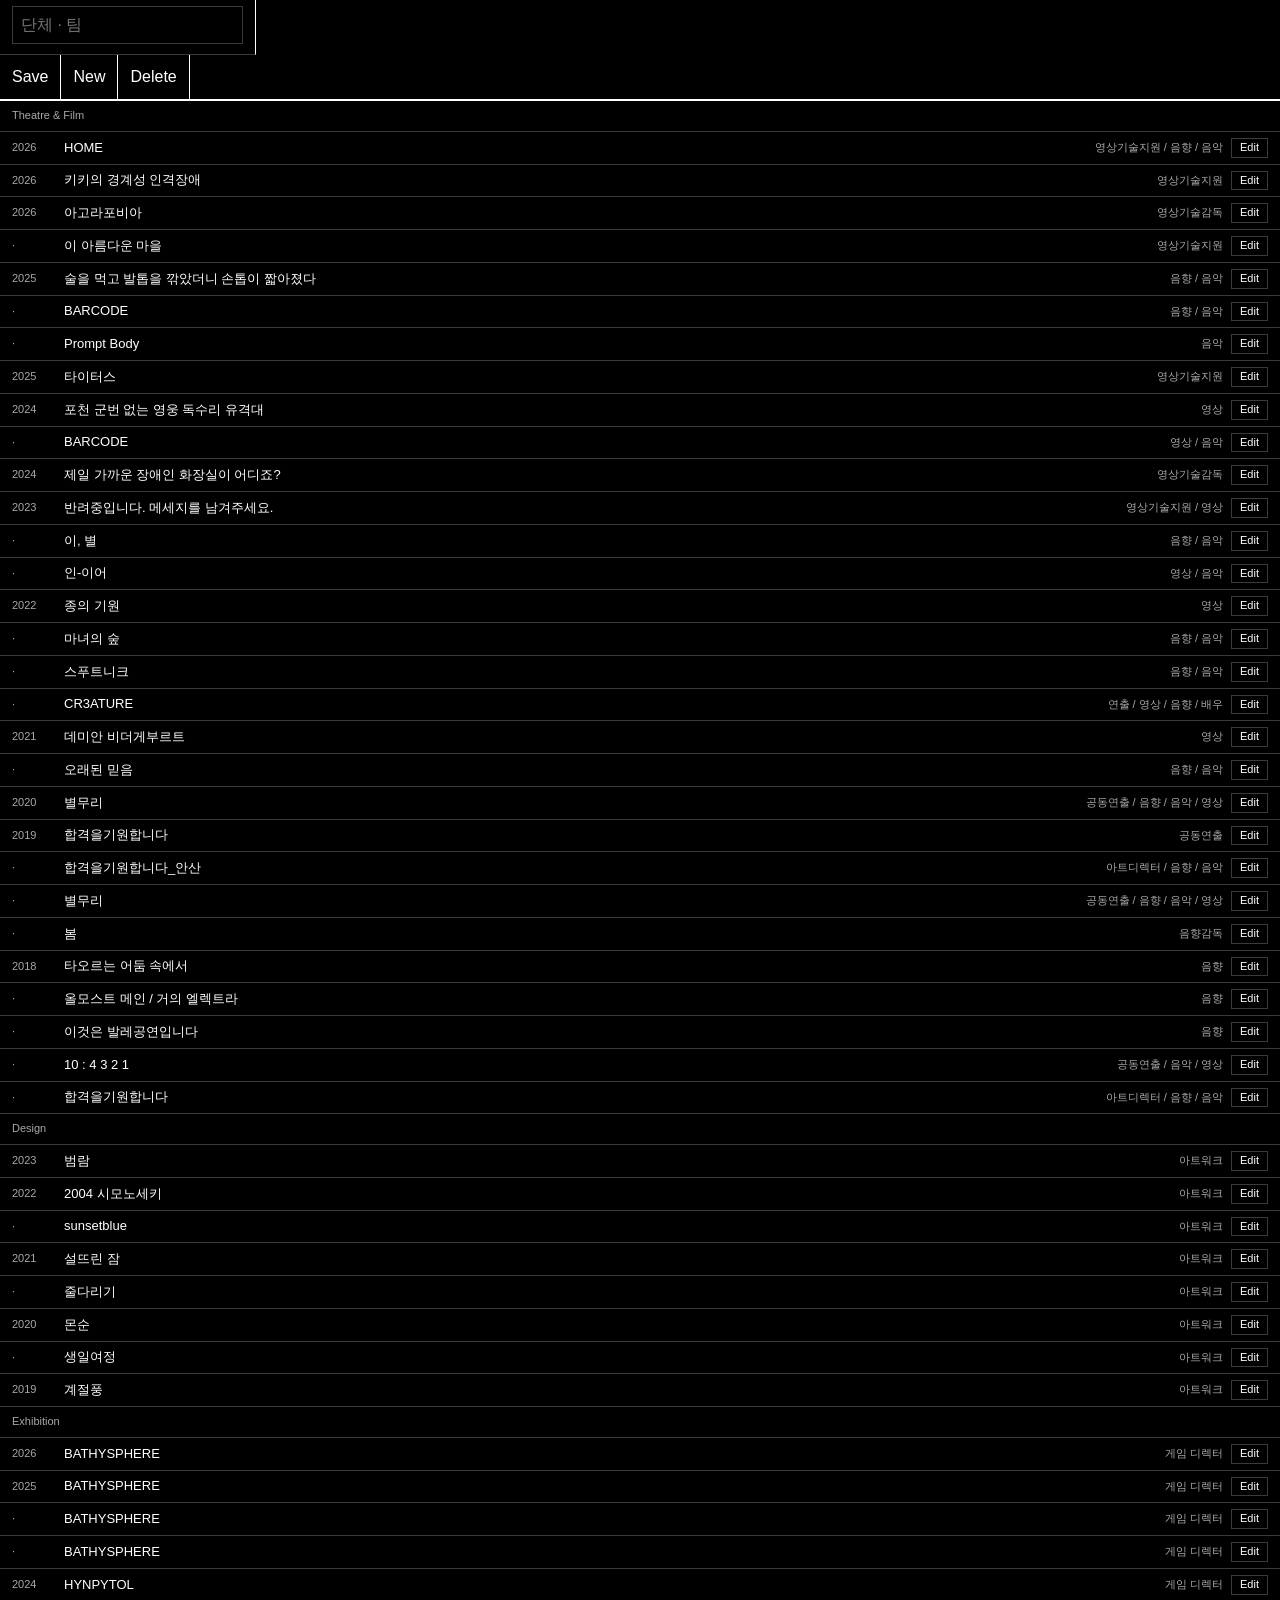
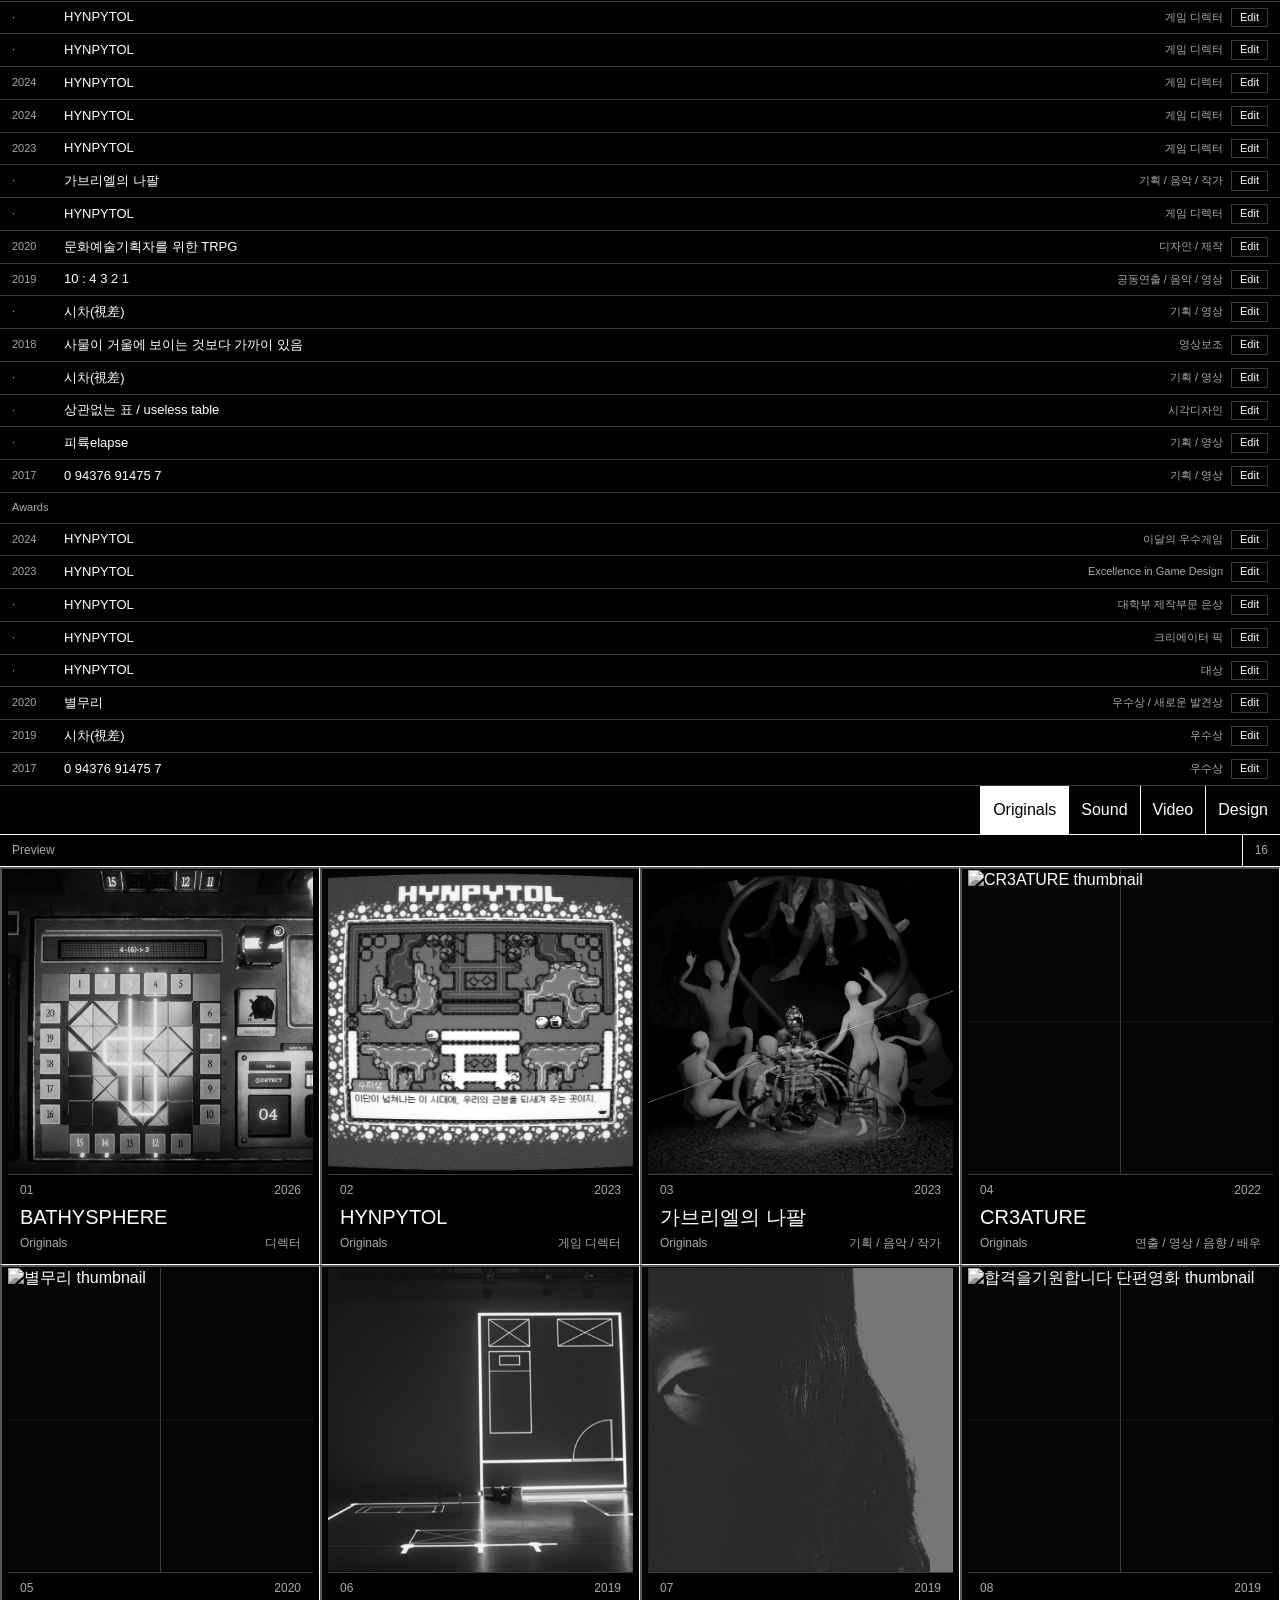
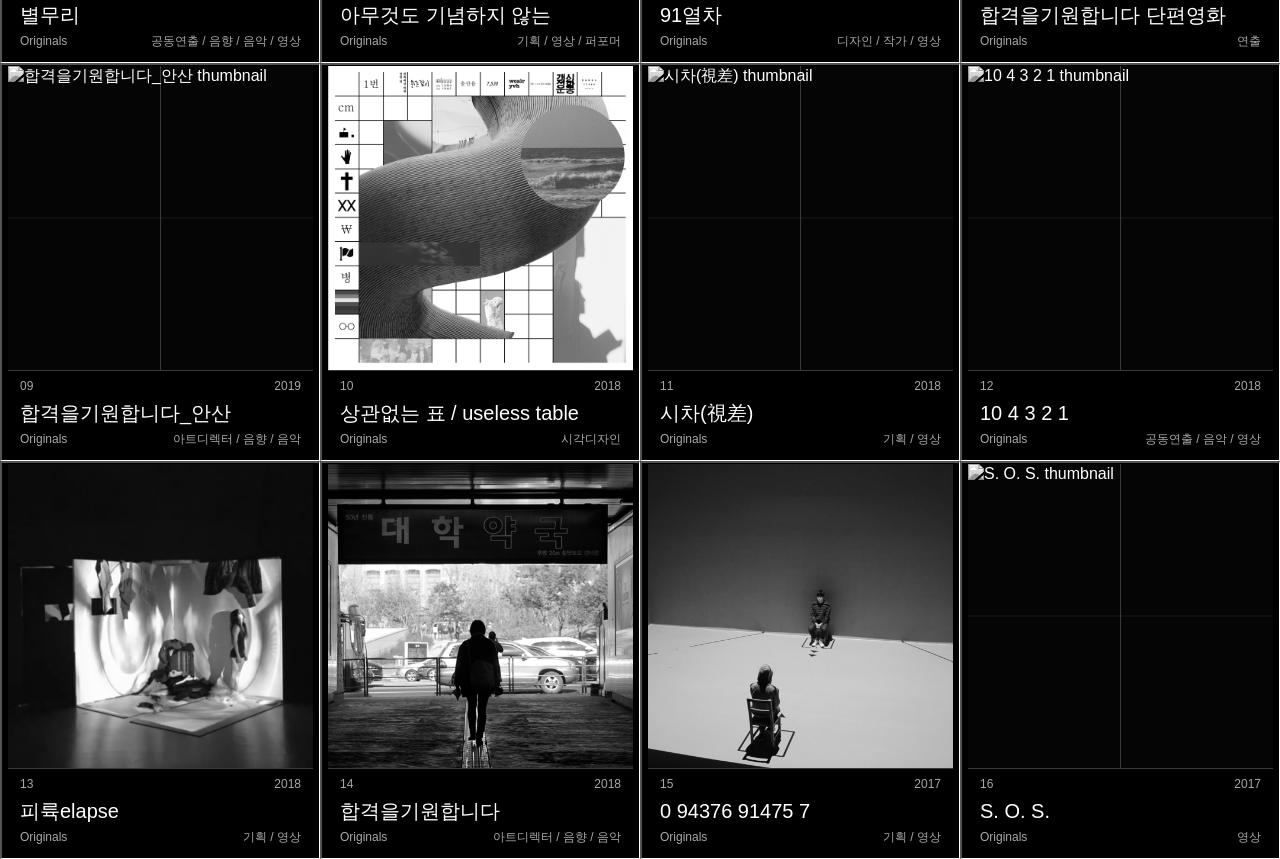
==== commit e53114c0: "[Update] 작업 상세를 세로 스크롤 페이지로 변경 - 캐러셀 대신 미디어를 세로로 쌓은 전체 화면 상세 페이지 - #work/<id> 해시로 뒤로가기 닫기, 직접 링크 지원 " ====
--- a/editor.html
+++ b/editor.html
@@ -5,7 +5,7 @@
     <meta name="viewport" content="width=device-width, initial-scale=1.0" />
     <meta name="robots" content="noindex, nofollow" />
     <title>minjisan — editor</title>
-    <link rel="stylesheet" href="styles.css" />
+    <link rel="stylesheet" href="styles.css?v=20261014" />
   </head>
   <body>
     <header class="site-header">
@@ -148,6 +148,50 @@
           </div>
         </form>
         <div class="editor-list" id="editor-list" aria-label="Editable works"></div>
+      </section>
+
+      <section class="editor-section" id="editor-career-section">
+        <div class="section-label">
+          <span>Experience</span>
+          <span id="editor-career-mode">New Entry</span>
+        </div>
+        <form class="editor-form" id="career-form">
+          <label>
+            <span>Section</span>
+            <input id="career-section" list="career-sections-list" placeholder="Theatre &amp; Film, Design, Exhibition..." />
+            <datalist id="career-sections-list"></datalist>
+          </label>
+          <label>
+            <span>Year</span>
+            <input id="career-year" placeholder="2025" />
+          </label>
+          <label class="wide">
+            <span>Title</span>
+            <input id="career-title" placeholder="작품명" />
+          </label>
+          <label>
+            <span>Medium</span>
+            <input id="career-medium" placeholder="연극, 무용, 게임..." />
+          </label>
+          <label>
+            <span>Role</span>
+            <input id="career-role" placeholder="음향 / 음악" />
+          </label>
+          <label class="wide">
+            <span>Venue</span>
+            <input id="career-venue" placeholder="공연장 · 행사명" />
+          </label>
+          <label>
+            <span>By</span>
+            <input id="career-by" placeholder="단체 · 팀" />
+          </label>
+          <div class="editor-actions wide">
+            <button type="submit">Save</button>
+            <button type="button" id="career-new">New</button>
+            <button type="button" id="career-delete">Delete</button>
+          </div>
+        </form>
+        <div id="editor-career-list" class="editor-career-list"></div>
       </section>
 
       <section class="controls" aria-label="Work filters">
@@ -185,6 +229,6 @@
     </dialog>
 
     <script src="thumbs.js"></script>
-    <script src="script.js?v=20260623-yt2"></script>
+    <script src="script.js?v=20261014-career"></script>
   </body>
 </html>
--- a/styles.css
+++ b/styles.css
@@ -13,7 +13,7 @@
 }
 
 html {
-  scroll-behavior: smooth;
+  scroll-behavior: auto;
 }
 
 body {
@@ -504,6 +504,7 @@
   display: grid;
   grid-template-columns: 1fr;
   border-bottom: 1px solid var(--line);
+  scroll-margin-top: 44px;
 }
 
 .about-name-row {
@@ -591,90 +592,94 @@
   font-size: 12px;
 }
 
+/* 작업 상세: 전체 화면 페이지. 미디어는 세로로 쌓이고 정보 칼럼은 스크롤해도 고정 */
 .detail-dialog {
-  width: min(1180px, calc(100vw - 24px));
+  position: fixed;
+  inset: 0;
+  width: 100%;
   max-width: none;
-  height: min(760px, calc(100vh - 24px));
+  height: 100%;
   max-height: none;
-  overflow: hidden;
-  border: 1px solid var(--line);
+  margin: 0;
+  overflow-y: auto;
+  overscroll-behavior: contain;
+  border: 0;
   background: var(--bg);
   color: var(--fg);
   padding: 0;
 }
 
 .detail-dialog::backdrop {
-  background: rgba(0, 0, 0, 0.78);
+  background: var(--bg);
+}
+
+body:has(.detail-dialog[open]) {
+  overflow: hidden;
 }
 
 .detail-panel {
-  position: relative;
-  display: flex;
-  height: 100%;
+  display: grid;
+  grid-template-columns: minmax(0, 1fr) 340px;
+  min-height: 100%;
 }
 
 .close-button {
-  position: absolute;
+  position: fixed;
   top: 0;
   right: 0;
   z-index: 2;
   width: 44px;
   height: 44px;
   border-bottom: 1px solid var(--line);
+  background: var(--bg);
   font-size: 24px;
 }
 
 .detail-media {
-  flex: 1;
+  display: flex;
+  flex-direction: column;
+  gap: 16px;
   min-width: 0;
-  display: flex;
-  align-items: center;
-  justify-content: center;
-  overflow: hidden;
+  padding: 16px;
   border-right: 1px solid var(--line);
   background: #050505;
 }
 
-.detail-media img,
-.detail-media video,
-.detail-media iframe {
+.media-item {
+  display: flex;
+  justify-content: center;
+}
+
+.media-item > img,
+.media-item > video {
+  display: block;
+  width: auto;
+  height: auto;
+  max-width: 100%;
+  max-height: calc(100dvh - 32px);
   border: 0;
-  object-fit: contain;
-}
-
-.detail-media > img {
-  max-height: 100%;
-  width: auto;
-  max-width: 100%;
-}
-
-.detail-media > video {
-  max-width: 100%;
-  max-height: 100%;
-}
-
-.detail-media > .media-carousel,
-.detail-media > .yt-thumb,
-.detail-media > iframe {
-  align-self: stretch;
+}
+
+.media-item > iframe {
   width: 100%;
-  height: 100%;
+  height: calc(100dvh - 32px);
+  border: 0;
 }
 
 .audio-stage {
-  place-self: center;
-  display: grid;
-  width: min(560px, calc(100% - 32px));
+  display: grid;
+  width: min(560px, 100%);
   gap: 24px;
-}
-
+  padding: 48px 0;
+}
 
 .audio-stage audio {
   width: 100%;
 }
 
 .empty-media {
-  place-self: center;
+  align-self: center;
+  margin: auto;
   max-width: 420px;
   padding: 16px;
   color: var(--muted);
@@ -688,7 +693,7 @@
   align-items: center;
   justify-content: center;
   width: 100%;
-  height: 100%;
+  aspect-ratio: 16 / 9;
 }
 
 .yt-thumb img {
@@ -714,76 +719,14 @@
   opacity: 1;
 }
 
-.media-carousel {
-  display: flex;
-  flex-direction: column;
-  width: 100%;
-  height: 100%;
-}
-
-.carousel-stage {
-  flex: 1;
-  min-height: 0;
-  display: grid;
-  place-items: center;
-  grid-template-rows: 100%;
-}
-
-.carousel-stage > img {
-  max-height: 100%;
-  width: auto;
-  max-width: 100%;
-  border: 0;
-}
-
-.carousel-stage > video,
-.carousel-stage > iframe {
-  width: 100%;
-  height: 100%;
-  border: 0;
-  object-fit: contain;
-}
-
-.carousel-stage > .audio-stage {
-  width: min(560px, calc(100% - 32px));
-}
-
-.carousel-nav {
-  display: flex;
-  align-items: center;
-  justify-content: center;
-  gap: 20px;
-  padding: 10px;
-  border-top: 1px solid var(--soft-line);
-  flex-shrink: 0;
-}
-
-.carousel-btn {
-  background: none;
-  border: 1px solid var(--soft-line);
-  color: var(--fg);
-  cursor: pointer;
-  padding: 2px 14px;
-  font-size: 22px;
-  line-height: 1.4;
-}
-
-.carousel-btn:hover {
-  border-color: var(--fg);
-}
-
-.carousel-counter {
-  min-width: 48px;
-  font-size: 12px;
-  color: var(--muted);
-  text-align: center;
-}
-
 .detail-info {
-  flex: 0 0 340px;
+  position: sticky;
+  top: 0;
+  align-self: start;
   display: flex;
   flex-direction: column;
   gap: 18px;
+  height: 100dvh;
   padding: 48px 16px 16px;
   overflow-y: auto;
 }
@@ -849,24 +792,55 @@
   color: var(--bg);
 }
 
+.editor-career-list {
+  border-top: 1px solid var(--line);
+}
+
+.editor-career-group-header {
+  padding: 8px 12px;
+  font-size: 11px;
+  color: var(--muted);
+  border-bottom: 1px solid var(--soft-line);
+  background: var(--bg);
+  position: sticky;
+  top: 0;
+}
+
+.editor-career-item {
+  display: grid;
+  grid-template-columns: 44px 1fr auto auto;
+  gap: 8px;
+  align-items: center;
+  padding: 6px 12px;
+  border-bottom: 1px solid var(--soft-line);
+  font-size: 13px;
+}
+
+.eci-year { color: var(--muted); font-size: 11px; }
+.eci-role { color: var(--muted); font-size: 11px; }
+.eci-edit { background: none; border: 1px solid var(--soft-line); padding: 2px 8px; cursor: pointer; font-size: 11px; color: var(--fg); }
+
 @media (max-width: 980px) {
   .work-grid {
     grid-template-columns: repeat(2, minmax(0, 1fr));
   }
 
   .detail-panel {
-    flex-direction: column;
-    overflow: auto;
+    grid-template-columns: minmax(0, 1fr);
   }
 
   .detail-media {
-    flex: 0 0 280px;
+    gap: 8px;
+    padding: 8px;
     border-right: 0;
+  }
+
+  .detail-info {
+    order: -1;
+    position: static;
+    height: auto;
+    overflow: visible;
     border-bottom: 1px solid var(--line);
-  }
-
-  .detail-info {
-    flex: 0 0 auto;
   }
 }
 
@@ -923,6 +897,7 @@
 
 .career {
   border-bottom: 1px solid var(--line);
+  scroll-margin-top: 44px;
 }
 
 .career-block {
@@ -949,7 +924,7 @@
 
 .career-row {
   display: grid;
-  grid-template-columns: 44px 1fr 100px 160px 1fr;
+  grid-template-columns: 44px 1fr 100px 160px 1fr 120px;
   border-bottom: 1px solid var(--soft-line);
   font-size: 14px;
   line-height: 1.4;
@@ -993,6 +968,11 @@
 }
 
 .cv {
+  color: var(--muted);
+  font-size: 12px;
+}
+
+.cb {
   color: var(--muted);
   font-size: 12px;
 }
@@ -1035,6 +1015,10 @@
   .cv {
     display: none;
   }
+
+  .cb {
+    display: none;
+  }
 }
 
 @media (max-width: 720px) {
